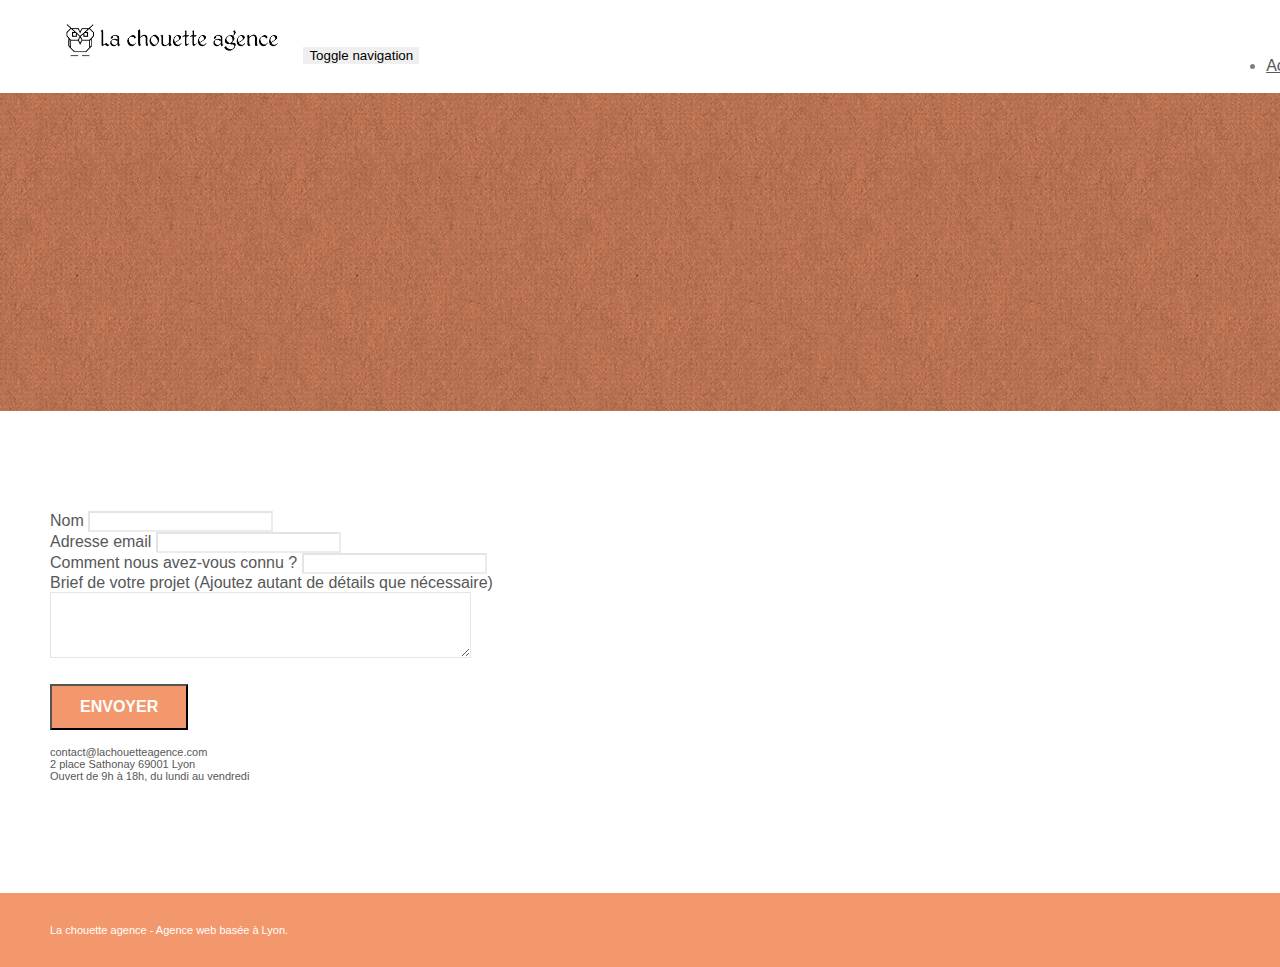
==== page2.html @ 25c2da39 "3 eme commit pour fonctionnement site sur github" ====
<!doctype html>
<html lang="Default">
<head>
    <meta charset="utf-8">
    <meta name="keywords" content="">
    <meta name="description" content="">
    <meta name="viewport" content="width=device-width, initial-scale=1.0, viewport-fit=cover">
    <link rel="shortcut icon" type="image/png" href="favicon.jpg">
    
	<link rel="stylesheet" type="text/css" href="./css/bootstrap.min.css">
	<link rel="stylesheet" type="text/css" href="style.css">
	<link rel="stylesheet" type="text/css" href="./css/font-awesome.min.css">
	<link rel="stylesheet" type="text/css" href="./css/et-line.min.css">
	
    
	<script src="./js/jquery-2.1.0.min.js"></script>
	<script src="./js/bootstrap.min.js"></script>
	<script src="./js/blocs.min.js"></script>
	<script src="./js/jqBootstrapValidation.js"></script>
	<script src="./js/formHandler.js"></script>
    <title>page2</title>

    
<!-- Analytics -->
 
<!-- Analytics END -->
    
</head>
<body>
<!-- Principal conteneur -->
<div class="page-container">
    
<!-- bloc-0 -->
<div class="bloc bgc-white l-bloc " id="bloc-0">
	<div class="container bloc-sm">
		<nav class="navbar row">
			<div class="navbar-header">
				<a class="navbar-brand" href="index.html"><img src="img/la-chouette-agence.png" alt="atlanta web design logo" height="40" /></a>
				<button id="nav-toggle" type="button" class="ui-navbar-toggle navbar-toggle" data-toggle="collapse" data-target=".navbar-1">
					<span class="sr-only">Toggle navigation</span><span class="icon-bar"></span><span class="icon-bar"></span><span class="icon-bar"></span>
				</button>
			</div>
			<div class="collapse navbar-collapse navbar-1 special-dropdown-nav">
				<ul class="site-navigation nav navbar-nav">
					<li>
						<a href="index.html">Accueil</a>
					</li>
					<li>
					</li>
					<li>
						<a href="page2.html">page2 &gt;</a>
					</li>
				</ul>
			</div>
		</nav>
	</div>
</div>
<!-- bloc-0 END -->

<!-- bloc-6 -->
<div class="bloc bg-dots-bg bg-repeat bgc-atomic-tangerine d-bloc bloc-bg-texture texture-paper" id="bloc-6">
	<div class="container bloc-lg">
		<div class="row">
			<div class="col-sm-12">
				<h1 class="text-center hero-bloc-text tc-white">
					Parlons web design !
				</h1>
				<p class="text-center mg-lg tc-white tight-width-whitespace">
					Nous sommes ravis que vous souhaitiez collaborer avec notre agence.<br>
					Parlez-nous de votre projet en complétant le formulaire ci-dessous.
				</p>
			</div>
		</div>
	</div>
</div>
<!-- bloc-6 END -->

<!-- bloc-7 -->
<div class="bloc bgc-white l-bloc" id="bloc-7">
	<div class="container bloc-lg">
		<div class="row">
			<div class="col-sm-6">
				<form id="form_1" novalidate success-msg="Your message has been sent." fail-msg="Sorry it seems that our mail server is not responding, Sorry for the inconvenience!">
					<div class="form-group">
						<label>
							Nom
						</label>
						<input id="name" class="form-control" required />
					</div>
					<div class="form-group">
						<label>
							Adresse email
						</label>
						<input id="email" class="form-control" type="email" required />
					</div>
					<div class="form-group">
						<label>
							Comment nous avez-vous connu ?
						</label>
						<input class="form-control" type="email" required id="input_504" />
					</div>
					<div class="form-group">
						<label>
							Brief de votre projet (Ajoutez autant de détails que nécessaire)<br>
						</label><textarea id="message" class="form-control" rows="4" cols="50" required></textarea>
					</div> 
					<button class="bloc-button btn btn-lg btn-block cta-hero btn-atomic-tangerine" type="submit">
						Envoyer
					</button>
				</form>
			</div>
			<div class="col-sm-6">
				<p>
					contact@lachouetteagence.com<br>2 place Sathonay 69001 Lyon<br>Ouvert de 9h à 18h, du lundi au vendredi<br>
				</p>
			</div>
		</div>
	</div>
</div>
<!-- bloc-7 END -->

<!-- ScrollToTop Button -->
<a class="bloc-button btn btn-d scrollToTop" onclick="scrollToTarget('1')"><span class="fa fa-chevron-up"></span></a>
<!-- ScrollToTop Button END-->


<!-- Footer - bloc-8 -->
<div class="bloc bgc-atomic-tangerine d-bloc" id="bloc-8">
	<div class="container bloc-sm">
		<div class="row">
			<div class="col-sm-12">
				<p class="text-center white">
					La chouette agence - Agence web basée à Lyon.<br>
				</p>
				<div class="row row-no-gutters social">
					<div class="col-sm-3">
						<div class="text-center">
							<a class="social" href="index.html"><span class="fa fa-twitter icon-md"></span></a>
						</div>
					</div>
					<div class="col-sm-3">
						<div class="text-center">
							<a class="social" href="index.html"><span class="fa fa-facebook icon-md"></span></a>
						</div>
					</div>
					<div class="col-sm-3">
						<div class="text-center">
							<a class="social" href="index.html"><span class="fa fa-dribbble icon-md"></span></a>
						</div>
					</div>
					<div class="col-sm-3">
						<div class="text-center">
							<a class="social" href="index.html"><span class="fa fa-instagram icon-md"></span></a>
						</div>
					</div>
				</div>
			</div>
		</div>
	</div>
</div>
<!-- Footer - bloc-8 END -->

</div>
<!-- Principal conteneur END -->
    

</body>
</html>
---- style.css ----
body {
    margin: 0;
    padding: 0;
    background: #FFF;
    overflow-x: hidden;
    -webkit-font-smoothing: antialiased;
    -moz-osx-font-smoothing: grayscale;
}

a,
button {
    transition: all .3s ease-in-out;
    outline: none!important;
}

a:hover {
    text-decoration: none;
    cursor: pointer;
}

#page-loading-blocs-notifaction {
    position: fixed;
    top: 0;
    bottom: 0;
    width: 100%;
    z-index: 100000;
    background: #FFFFFF url("img/pageload-spinner.gif") no-repeat center center;
}

.bloc {
    width: 100%;
    clear: both;
    background: 50% 50% no-repeat;
    padding: 0 50px;
    -webkit-background-size: cover;
    -moz-background-size: cover;
    -o-background-size: cover;
    background-size: cover;
    position: relative;
}

.bloc .container {
    padding-left: 0;
    padding-right: 0;
}

.bloc-lg {
    padding: 100px 50px;
}

.bloc-md {
    padding: 50px;
}

.bloc-sm {
    padding: 20px 50px;
}

.bg-center,
.bg-l-edge,
.bg-r-edge,
.bg-t-edge,
.bg-b-edge,
.bg-tl-edge,
.bg-bl-edge,
.bg-tr-edge,
.bg-br-edge,
.bg-repeat {
    -webkit-background-size: auto!important;
    -moz-background-size: auto!important;
    -o-background-size: auto!important;
    background-size: auto!important;
}

.bg-repeat {
    background: repeat;
}

.bg-t-edge {
    background: top no-repeat;
}

.bloc-bg-texture::before {
    content: "";
    background-size: 2px 2px;
    position: absolute;
    top: 0;
    bottom: 0;
    left: 0;
    right: 0;
}

.texture-paper::before {
    background: url("img/texture-paper.png");
    background-size: 280px 280px;
}

.b-parallax {
    background-attachment: fixed;
}

.d-bloc {
    color: rgba(255, 255, 255, .7);
}

.d-bloc button:hover {
    color: rgba(255, 255, 255, .9);
}

.d-bloc .icon-round,
.d-bloc .icon-square,
.d-bloc .icon-rounded,
.d-bloc .icon-semi-rounded-a,
.d-bloc .icon-semi-rounded-b {
    border-color: rgba(255, 255, 255, .9);
}

.d-bloc .divider-h span {
    border-color: rgba(255, 255, 255, .2);
}

.d-bloc .a-btn,
.d-bloc .navbar a,
.d-bloc .navbar-brand,
.d-bloc a .icon-sm,
.d-bloc a .icon-md,
.d-bloc a .icon-lg,
.d-bloc a .icon-xl,
.d-bloc h1 a,
.d-bloc h2 a,
.d-bloc h3 a,
.d-bloc h4 a,
.d-bloc h5 a,
.d-bloc h6 a,
.d-bloc p a {
    color: rgba(255, 255, 255, .6);
}

.d-bloc .a-btn:hover,
.d-bloc .navbar a:hover,
.d-bloc .navbar-brand:hover,
.d-bloc a:hover .icon-sm,
.d-bloc a:hover .icon-md,
.d-bloc a:hover .icon-lg,
.d-bloc a:hover .icon-xl,
.d-bloc h1 a:hover,
.d-bloc h2 a:hover,
.d-bloc h3 a:hover,
.d-bloc h4 a:hover,
.d-bloc h5 a:hover,
.d-bloc h6 a:hover,
.d-bloc p a:hover {
    color: rgba(255, 255, 255, 1);
}

.d-bloc .navbar-toggle .icon-bar {
    background: rgba(255, 255, 255, 1);
}

.d-bloc .btn-wire,
.d-bloc .btn-wire:hover {
    color: rgba(255, 255, 255, 1);
    border-color: rgba(255, 255, 255, 1);
}

.d-bloc .panel {
    color: rgba(0, 0, 0, .5);
}

.d-bloc .panel button:hover {
    color: rgba(0, 0, 0, .7);
}

.d-bloc .panel icon {
    border-color: rgba(0, 0, 0, .7);
}

.d-bloc .panel .divider-h span {
    border-color: rgba(0, 0, 0, .1);
}

.d-bloc .panel .a-btn {
    color: rgba(0, 0, 0, .6);
}

.d-bloc .panel .a-btn:hover {
    color: rgba(0, 0, 0, 1);
}

.d-bloc .panel .btn-wire,
.d-bloc .panel .btn-wire:hover {
    color: rgba(0, 0, 0, .7);
    border-color: rgba(0, 0, 0, .3);
}

.d-bloc .panel,
.l-bloc {
    color: rgba(0, 0, 0, .5);
}

.d-bloc .panel button:hover,
.l-bloc button:hover {
    color: rgba(0, 0, 0, .7);
}

.l-bloc .icon-round,
.l-bloc .icon-square,
.l-bloc .icon-rounded,
.l-bloc .icon-semi-rounded-a,
.l-bloc .icon-semi-rounded-b {
    border-color: rgba(0, 0, 0, .7);
}

.d-bloc .panel .divider-h span,
.l-bloc .divider-h span {
    border-color: rgba(0, 0, 0, .1);
}

.d-bloc .panel .a-btn,
.l-bloc .a-btn,
.l-bloc .navbar a,
.l-bloc .navbar-brand,
.l-bloc a .icon-sm,
.l-bloc a .icon-md,
.l-bloc a .icon-lg,
.l-bloc a .icon-xl,
.l-bloc h1 a,
.l-bloc h2 a,
.l-bloc h3 a,
.l-bloc h4 a,
.l-bloc h5 a,
.l-bloc h6 a,
.l-bloc p a {
    color: rgba(0, 0, 0, .6);
}

.d-bloc .panel .a-btn:hover,
.l-bloc .a-btn:hover,
.l-bloc .navbar a:hover,
.l-bloc .navbar-brand:hover,
.l-bloc a:hover .icon-sm,
.l-bloc a:hover .icon-md,
.l-bloc a:hover .icon-lg,
.l-bloc a:hover .icon-xl,
.l-bloc h1 a:hover,
.l-bloc h2 a:hover,
.l-bloc h3 a:hover,
.l-bloc h4 a:hover,
.l-bloc h5 a:hover,
.l-bloc h6 a:hover,
.l-bloc p a:hover {
    color: rgba(0, 0, 0, 1);
}

.l-bloc .navbar-toggle .icon-bar {
    color: rgba(0, 0, 0, .6);
}

.d-bloc .panel .btn-wire,
.d-bloc .panel .btn-wire:hover,
.l-bloc .btn-wire,
.l-bloc .btn-wire:hover {
    color: rgba(0, 0, 0, .7);
    border-color: rgba(0, 0, 0, .3);
}

.voffset {
    margin-top: 30px;
}

.voffset-lg {
    margin-top: 80px;
}

.row-no-gutters {
    margin-right: 0;
    margin-left: 0;
}

.row.row-no-gutters > [class^="col-"],
.row.row-no-gutters > [class*=" col-"] {
    padding-right: 0;
    padding-left: 0;
}

#bloc-1-hero h1 {
    font-size: 32px;
}

.navbar {
    margin-bottom: 0;
    z-index: 1;
}

.navbar-brand {
    height: auto;
    padding: 3px 15px;
    font-size: 25px;
    font-weight: normal;
    font-weight: 600;
    line-height: 44px;
}

.navbar-brand img {
    max-height: 200px;
    margin: 0 5px 0 0;
    display: inline;
}

.navbar-brand img[src$=svg] {
    min-width: 100px;
}

.nav-center .navbar-brand img {
    margin: 0;
}

.navbar .nav {
    padding-top: 2px;
    margin-right: -16px;
    float: right;
    z-index: 1;
}

.nav > li {
    float: left;
    margin-top: 4px;
    font-size: 16px;
}

.navbar-nav .open .dropdown-menu > li > a {
    text-align: inherit;
}

.nav > li a:hover,
.nav > li a:focus {
    background: transparent;
}

.navbar-toggle {
    margin: 10px 10px 0 0;
    border: 0px;
}

.navbar-toggle:hover {
    background: transparent!important;
}

.navbar-toggle .icon-bar {
    background-color: rgba(0, 0, 0, .5);
    width: 26px;
}

.nav-invert .navbar .nav {
    float: left;
}

.nav-invert .navbar-header,
.nav-invert .navbar-brand {
    float: right;
    position: relative;
    z-index: 2;
}

@media (min-width: 768px) {
    .site-navigation {
        position: absolute;
        top: 50%;
        right: 20px;
        transform: translate(0, -50%);
        -webkit-transform: translateY(-50%);
    }
    .nav > li .dropdown-menu a,
    .nav > li .dropdown-menu a:hover {
        color: #484848;
    }
    .nav-invert .site-navigation {
        left: 0;
        right: 0;
    }
    .nav-center {
        text-align: center;
    }
    .nav-center .navbar-header {
        width: 100%;
    }
    .nav-center .navbar-header,
    .nav-center .navbar-brand,
    .nav-center .nav > li {
        float: none;
        display: inline-block;
    }
    .nav-center .site-navigation {
        position: relative;
        width: 100%;
        right: 0;
        margin-right: 0px;
        margin-top: 20px;
    }
    .nav-center.mini-nav .navbar-toggle {
        float: none;
        margin: 10px auto 0;
    }
}

.nav > li > .dropdown a {
    background: none!important;
    display: block;
    padding: 14px 15px;
}

nav .caret {
    margin: 0 5px;
}

.dropdown-menu .dropdown-menu {
    top: -8px;
    left: 100%;
}

.dropdown-menu .dropmenu-flow-right {
    top: 100%;
    left: 0;
    margin-left: -1px;
    border-top-left-radius: 0;
    border-top-right-radius: 0;
}

.dropdown-menu .dropdown span {
    border: 4px solid black;
    border-top-color: transparent;
    border-right-color: transparent;
    border-bottom-color: transparent;
    margin: 6px -5px 0 0!important;
    float: right;
}

.mg-md {
    margin-top: 10px;
    margin-bottom: 20px;
}

.mg-lg {
    margin-top: 10px;
    margin-bottom: 40px;
}

.btn {
    margin: 0 5px 5px 0;
}

.btn.pull-right {
    margin: 0 0 5px 5px;
}

.btn-d,
.btn-d:hover,
.btn-d:focus {
    color: #FFF;
    background: rgba(0, 0, 0, .3);
}

button {
    outline: none!important;
}

.btn-rd {
    border-radius: 40px;
}

.btn-clean {
    border: 1px solid rgba(0, 0, 0, .08);
    border-bottom-color: rgba(0, 0, 0, .1);
    text-shadow: 0 1px 0 rgba(0, 0, 1, .1);
    box-shadow: 0 1px 3px rgba(0, 0, 1, .25), inset 0 1px 0 0 rgba(255, 255, 255, .15);
}

.icon-md {
    font-size: 30px!important;
}

.icon-lg {
    font-size: 60px!important;
}

.sm-shadow {
    text-shadow: 0 1px 2px rgba(0, 0, 0, .3);
}

.panel-sq,
.panel-sq .panel-heading,
.panel-sq .panel-footer {
    border-radius: 0;
}

.panel-rd {
    border-radius: 30px;
}

.panel-rd .panel-heading {
    border-radius: 29px 29px 0 0;
}

.panel-rd .panel-footer {
    border-radius: 0 0 29px 29px;
}

.form-control {
    border-color: rgba(0, 0, 0, .1);
    box-shadow: none;
}

.scrollToTop {
    width: 40px;
    height: 40px;
    position: fixed;
    bottom: 20px;
    right: 20px;
    opacity: 0;
    z-index: 500;
    transition: all .3s ease-in-out;
}

.scrollToTop span {
    margin-top: 6px;
}

.showScrollTop {
    font-size: 14px;
    opacity: 1;
}

a[data-lightbox] {
    position: relative;
    display: block;
    text-align: center;
}

a[data-lightbox]:hover::before {
    content: "+";
    font-family: "HelveticaNeue-Light", "Helvetica Neue Light", "Helvetica Neue", Helvetica, Arial;
    font-size: 32px;
    width: 50px;
    height: 50px;
    margin-left: -25px;
    border-radius: 50%;
    background: rgba(0, 0, 0, .6);
    color: #FFF;
    font-weight: 100;
    z-index: 1;
    position: absolute;
    top: 50%;
    transform: translateY(-50%);
    -webkit-transform: translateY(-50%);
}

a[data-lightbox]:hover img {
    opacity: 0.6;
    -webkit-animation-fill-mode: none;
    animation-fill-mode: none;
}

#lightbox-modal {
    display: flex;
    align-items: center;
}

#lightbox-modal .modal-dialog {
    width: 90%;
    max-width: 900px;
    margin: 0 auto 0;
}

#lightbox-modal .modal-dialog img {
    max-height: 90vh;
    margin: 0 auto;
}

.lightbox-caption {
    padding: 20px;
    color: #FFF;
    background: rgba(0, 0, 0, .5);
    position: absolute;
    left: 15px;
    right: 15px;
    bottom: 5px;
}

.close-lightbox {
    color: #FFF;
    font-size: 30px;
    position: absolute;
    top: 20px;
    right: 20px;
    z-index: 20;
    background: rgba(0, 0, 0, .5);
    border: none;
    line-height: 30px;
    padding: 0 9px 5px;
    opacity: 0.3;
}

.close-lightbox:hover,
.next-lightbox:hover,
.prev-lightbox:hover {
    opacity: 1.0;
    color: #FFF;
}

.next-lightbox,
.prev-lightbox {
    font-size: 20px;
    color: rgba(255, 255, 255, .9);
    background: rgba(0, 0, 0, .5);
    transition: all .2s ease-in-out;
    position: absolute;
    top: 45%;
    z-index: 1;
    opacity: 0.4;
}

.next-lightbox {
    padding: 6px 8px 1px 13px;
    right: 25px;
}

.prev-lightbox {
    padding: 6px 13px 1px 10px;
    left: 25px;
}

.snapshot-lb .modal-body {
    padding-bottom: 45px;
}

.snapshot-lb .lightbox-caption {
    padding: 0;
    color: rgba(0, 0, 0, .5);
    background: none;
}

h1,
h2,
h3,
h4,
h5,
h6,
p,
label,
.btn,
a {
    font-family: "helvetica";
    font-weight: 400;
    color: #575757!important;
}

.container {
    max-width: 1000px;
}

.hero-bloc-text {
    font-size: 38px;
}

.hero-bloc-text-sub {
    font-size: 36px;
}

.statement-bloc-text {
    line-height: 26px;
    font-style: italic;
    font-size: 20px;
    text-align: center;
    font-weight: lighter;
    max-width: 520px;
    margin: auto auto auto auto;
}

p {
    font-size: 11px;
}

.tight-width-whitespace {
    max-width: 600px;
    margin: auto auto auto auto;
}

.h1 {
    font-size: 20px;
    font-family: "Open Sans";
}

.cta-hero {
    margin-top: 22px;
    color: #FFFFFF!important;
    text-transform: uppercase;
    padding: 12px 28px 12px 28px;
    font-size: 16px;
    font-weight: 700;
}

.social {
    max-width: 400px;
    margin: auto auto auto auto;
}

h2 {
    font-size: 22px;
    line-height: 1.4em;
}

h3 {
    font-size: 15px;
    text-transform: uppercase;
    font-weight: 700;
    color: #333333!important;
}

.med-width-whitespace {
    max-width: 800px;
    margin: auto auto auto auto;
    box-shadow: 0px 0px 0px #000000;
}

h1 {
    color: #333333!important;
}

h4 {
    color: #333333!important;
}

.icons {
    margin-bottom: 14px;
    margin-top: 24px;
}

.white {
    color: #FFFFFF!important;
}

.portfolio-thumb {
    margin-bottom: 24px;
}

.portfolio-row {
    margin-bottom: 44px;
    margin-top: 50px;
}

.avatar {
    box-shadow: 0px 4px 9px rgba(0, 0, 0, 0.3);
}

.black-background {
    background-color: rgba(165, 147, 99, 0.7);
    padding: 40px 40px 40px 40px;
}

.bold-link {
    font-weight: 900;
    text-decoration: underline!important;
}

.bgc-white {
    background-color: #FFFFFF;
}

.bgc-dark-slate-blue {
    background-color: #364577;
}

.bgc-atomic-tangerine {
    background-color: #F3976C;
}

.tc-white {
    color: #F3976C!important;
}

.btn-atomic-tangerine {
    background: #F3976C;
    color: #FFFFFF!important;
}

.btn-atomic-tangerine:hover {
    background: #c27956!important;
    color: #FFFFFF!important;
}

.ltc-white {
    color: #FFFFFF!important;
}

.ltc-white:hover {
    color: #cccccc!important;
}

.ltc-atomic-tangerine {
    color: #F3976C!important;
}

.ltc-atomic-tangerine:hover {
    color: #c27956!important;
}

.icon-dark-slate-blue {
    color: #364577!important;
    border-color: #364577!important;
}

.bg-dots-bg {
    background-image: url("img/dots-bg.png");
}

.bg-lines-h2-bg {
    background-image: url("img/lines-h2-bg.png");
}

.bg-banniere {
    background-image: url("img/la-chouette-agence-banniere.jpg");
}

.bg-presentation {
    background-image: url("img/image-de-presentation.bmp");
}

@media (max-width: 1024px) {
    .bloc {
        padding-left: 20px;
        padding-right: 20px;
    }
    .bloc.full-width-bloc,
    .bloc-tile-2.full-width-bloc .container,
    .bloc-tile-3.full-width-bloc .container,
    .bloc-tile-4.full-width-bloc .container {
        padding-left: 0;
        padding-right: 0;
    }
}

@media (max-width: 992px) and (min-width: 768px) {
    .navbar .nav {
        max-width: 80%
    }
    .nav-center.navbar .nav {
        max-width: 100%
    }
}

@media only screen and (min-device-width: 768px) and (max-device-width: 1024px) and (orientation: landscape) {
    .b-parallax {
        background-attachment: scroll;
    }
}

@media only screen and (min-device-width: 1024px) and (max-device-width: 1366px) and (-webkit-min-device-pixel-ratio: 1.5) {
    .b-parallax {
        background-attachment: scroll;
    }
}

@media (max-width: 991px) {
    .container {
        width: 100%;
    }
    .b-parallax {
        background-attachment: scroll;
    }
    .page-container,
    #hero-bloc {
        overflow-x: hidden;
        position: relative;
    }
    .bloc {
        padding-left: constant(safe-area-inset-left);
        padding-right: constant(safe-area-inset-right);
    }
    .bloc-group,
    .bloc-group .bloc {
        display: block;
        width: 100%;
    }
    .bloc-fill-screen .fill-bloc-top-edge,
    .bloc-fill-screen .fill-bloc-bottom-edge {
        padding: 0 20px;
        padding-left: constant(safe-area-inset-left);
        padding-right: constant(safe-area-inset-right);
    }
}

@media (max-width: 767px) {
    .page-container {
        overflow-x: hidden;
        position: relative;
    }
    h1,
    h2,
    h3,
    h4,
    h5,
    h6,
    p,
    #disqus_thread {
        padding-left: 10px!important;
        padding-right: 10px!important;
    }
    .b-parallax {
        background-attachment: scroll;
    }
    .navbar .nav {
        padding-top: 0;
        border-top: 1px solid rgba(0, 0, 0, .2);
        float: none!important;
    }
    .navbar.row {
        margin-left: 0;
        margin-right: 0;
    }
    .site-navigation {
        position: inherit;
        transform: none;
        -webkit-transform: none;
        -ms-transform: none;
    }
    .nav > li {
        margin-top: 0;
        border-bottom: 1px solid rgba(0, 0, 0, .1);
        background: rgba(0, 0, 0, .05);
        text-align: left;
        padding-left: 15px;
        width: 100%;
    }
    .nav > li:hover {
        background: rgba(0, 0, 0, .08);
    }
    .dropdown .dropdown a .caret {
        float: none;
        margin: 5px 0 0 10px!important;
        border: 4px solid black;
        border-bottom-color: transparent;
        border-right-color: transparent;
        border-left-color: transparent;
    }
    #hero-bloc .navbar .nav {
        background: rgba(0, 0, 0, .8);
    }
    #hero-bloc .navbar .nav a {
        color: rgba(255, 255, 255, .6);
    }
    .hero {
        padding: 50px 0;
    }
    .hero-nav {
        left: -1px;
        right: -1px;
    }
    .navbar-collapse {
        padding: 0;
        overflow-x: hidden;
        -webkit-box-shadow: none;
        box-shadow: none;
    }
    .navbar-brand img {
        max-height: 40px;
        width: auto;
    }
    .nav-invert .navbar-header {
        float: none;
        width: 100%;
    }
    .nav-invert .navbar-toggle {
        float: left;
        margin-left: 10px;
    }
    .bloc {
        padding-left: 0;
        padding-right: 0;
    }
    .bloc-xxl,
    .bloc-xl,
    .bloc-lg {
        padding: 40px 0;
    }
    .bloc-sm,
    .bloc-md {
        padding-left: 0;
        padding-right: 0;
    }
    .bloc-tile-2 .container,
    .bloc-tile-3 .container,
    .bloc-tile-4 .container,
    .bloc-fill-screen .fill-bloc-top-edge,
    .bloc-fill-screen .fill-bloc-bottom-edge {
        padding-left: 0;
        padding-right: 0;
    }
    .a-block {
        padding: 0 10px;
    }
    .btn-dwn {
        display: none;
    }
    .voffset {
        margin-top: 5px;
    }
    .voffset-md {
        margin-top: 20px;
    }
    .voffset-lg {
        margin-top: 30px;
    }
    form {
        padding: 5px;
    }
    .close-lightbox {
        display: inline-block;
    }
    .blocsapp-device-iphone5 {
        background-size: 216px 425px;
        padding-top: 60px;
        width: 216px;
        height: 425px;
    }
    .blocsapp-device-iphone5 img {
        width: 180px;
        height: 320px;
    }
}

@media (max-width: 400px) {
    .bloc {
        padding-left: 0;
        padding-right: 0;
    }
}

@media (max-width: 767px) {
    .bloc-mob-center-text {
        text-align: center;
    }
}
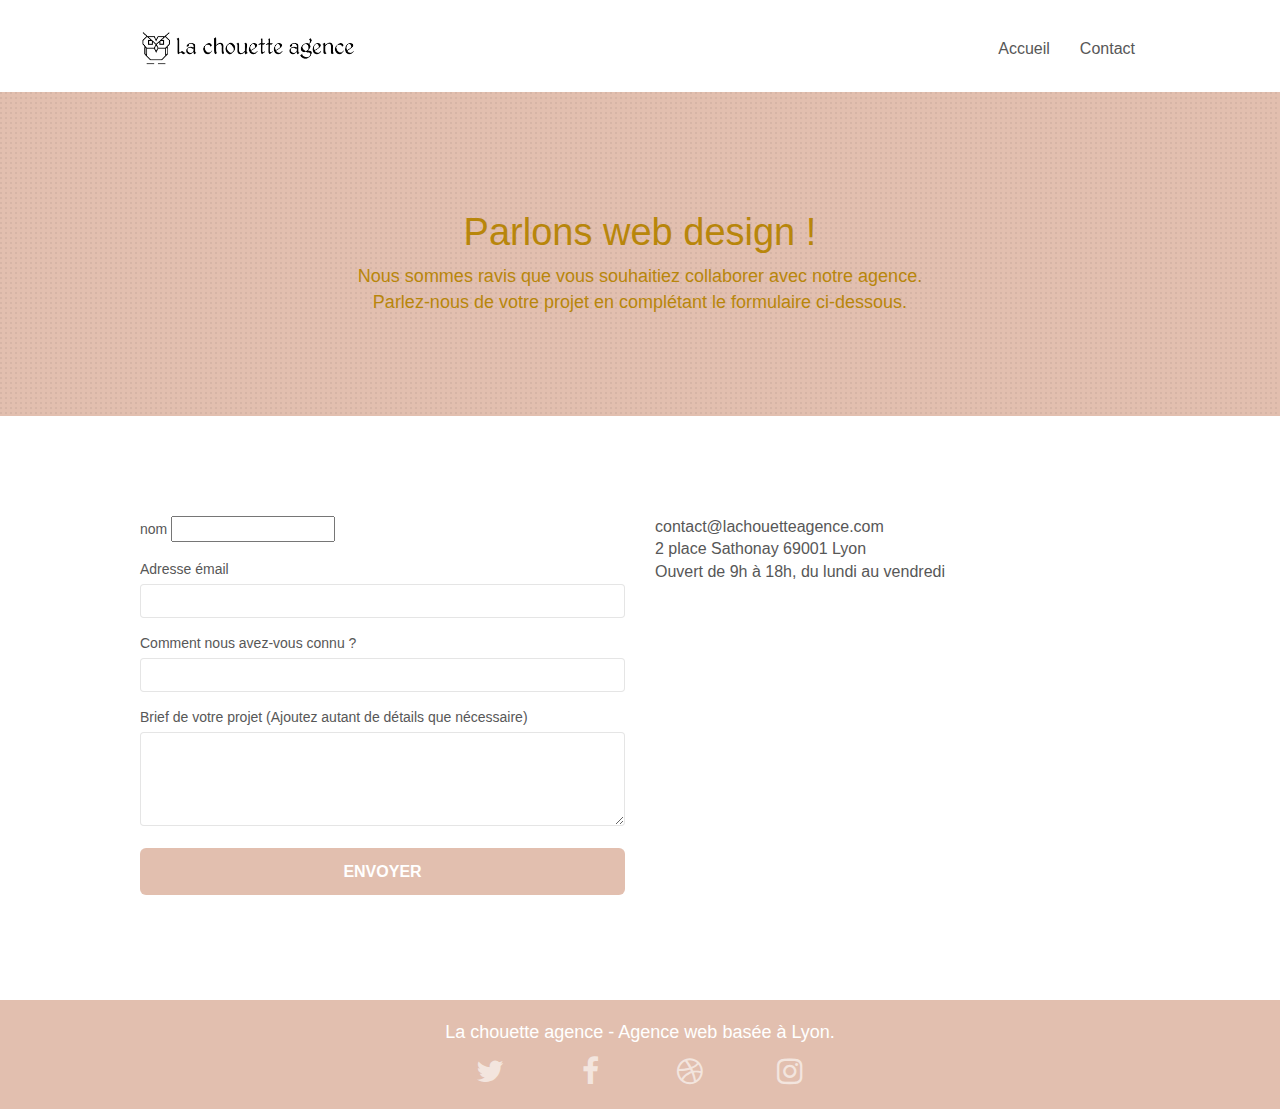
==== commit 3b8319a9: "réparation contraste et compression image" ====
--- a/page2.html
+++ b/page2.html
@@ -1,24 +1,24 @@
 <!doctype html>
-<html lang="Default">
+<html lang="fr">
 <head>
-    <meta charset="utf-8">
+	<meta charset="utf-8">
     <meta name="keywords" content="">
     <meta name="description" content="">
     <meta name="viewport" content="width=device-width, initial-scale=1.0, viewport-fit=cover">
     <link rel="shortcut icon" type="image/png" href="favicon.jpg">
+    <link rel="stylesheet" type="text/css" href="./css/bootstrap.css">
+	<link rel="stylesheet" type="text/css" href="style.css">
+	<link rel="stylesheet" type="text/css" href="./css/font-awesome.css">
+	<link rel="stylesheet" type="text/css" href="./css/et-line.css">
+	<script src="./js/jquery-2.1.0.js"></script>
+	<script src="./js/bootstrap.js"></script>
+	<script src="./js/blocs.js"></script>
+	<script src="./js/jquery.touchSwipe.js" defer></script>
+	<script src="./js/gmaps.js"></script>
+
     
-	<link rel="stylesheet" type="text/css" href="./css/bootstrap.min.css">
-	<link rel="stylesheet" type="text/css" href="style.css">
-	<link rel="stylesheet" type="text/css" href="./css/font-awesome.min.css">
-	<link rel="stylesheet" type="text/css" href="./css/et-line.min.css">
 	
-    
-	<script src="./js/jquery-2.1.0.min.js"></script>
-	<script src="./js/bootstrap.min.js"></script>
-	<script src="./js/blocs.min.js"></script>
-	<script src="./js/jqBootstrapValidation.js"></script>
-	<script src="./js/formHandler.js"></script>
-    <title>page2</title>
+    <title>Contact</title>
 
     
 <!-- Analytics -->
@@ -43,12 +43,12 @@
 			<div class="collapse navbar-collapse navbar-1 special-dropdown-nav">
 				<ul class="site-navigation nav navbar-nav">
 					<li>
-						<a href="index.html">Accueil</a>
+						<a href="index.html" aria-label="lien vers la page d'accueil" title="page d'accueil">Accueil</a>
 					</li>
 					<li>
 					</li>
 					<li>
-						<a href="page2.html">page2 &gt;</a>
+						<a href="page2.html" aria-label="lien vers la page de contact" title="page de contact">Contact</a>
 					</li>
 				</ul>
 			</div>
@@ -63,11 +63,12 @@
 		<div class="row">
 			<div class="col-sm-12">
 				<h1 class="text-center hero-bloc-text tc-white">
-					Parlons web design !
+				 <span>	Parlons web design !</span>
+					
 				</h1>
-				<p class="text-center mg-lg tc-white tight-width-whitespace">
+				<p class="text-center mg-lg tc-white tight-width-whitespace"><span>
 					Nous sommes ravis que vous souhaitiez collaborer avec notre agence.<br>
-					Parlez-nous de votre projet en complétant le formulaire ci-dessous.
+					Parlez-nous de votre projet en complétant le formulaire ci-dessous.</span>
 				</p>
 			</div>
 		</div>
@@ -82,25 +83,27 @@
 			<div class="col-sm-6">
 				<form id="form_1" novalidate success-msg="Your message has been sent." fail-msg="Sorry it seems that our mail server is not responding, Sorry for the inconvenience!">
 					<div class="form-group">
-						<label>
-							Nom
+						<label for="nom">
+						 nom
 						</label>
-						<input id="name" class="form-control" required />
+							<input id="nom" name="nom" type="text">
+					
+					
 					</div>
 					<div class="form-group">
-						<label>
-							Adresse email
-						</label>
+						<label for="email">
+							Adresse émail
+													</label>
 						<input id="email" class="form-control" type="email" required />
 					</div>
 					<div class="form-group">
-						<label>
+						<label for="input_504">
 							Comment nous avez-vous connu ?
 						</label>
 						<input class="form-control" type="email" required id="input_504" />
 					</div>
 					<div class="form-group">
-						<label>
+						<label for ="message">
 							Brief de votre projet (Ajoutez autant de détails que nécessaire)<br>
 						</label><textarea id="message" class="form-control" rows="4" cols="50" required></textarea>
 					</div> 
@@ -135,22 +138,22 @@
 				<div class="row row-no-gutters social">
 					<div class="col-sm-3">
 						<div class="text-center">
-							<a class="social" href="index.html"><span class="fa fa-twitter icon-md"></span></a>
+							<a class="social" aria-label="Twitter" href="https://twitter.com"><span class="fa fa-twitter icon-md "></span></a>
 						</div>
 					</div>
 					<div class="col-sm-3">
 						<div class="text-center">
-							<a class="social" href="index.html"><span class="fa fa-facebook icon-md"></span></a>
+							<a class="social" aria-label="Facebook" href="https://www.facebook.com/"><span class="fa fa-facebook icon-md "></span></a>
 						</div>
 					</div>
 					<div class="col-sm-3">
 						<div class="text-center">
-							<a class="social" href="index.html"><span class="fa fa-dribbble icon-md"></span></a>
+							<a class="social" aria-label="Dribble" href="https://dribbble.com/"><span class="fa fa-dribbble icon-md "></span></a>
 						</div>
 					</div>
 					<div class="col-sm-3">
 						<div class="text-center">
-							<a class="social" href="index.html"><span class="fa fa-instagram icon-md"></span></a>
+							<a class="social" aria-label="Instagram" href="https://www.instagram.com/"><span class="fa fa-instagram icon-md "></span></a>
 						</div>
 					</div>
 				</div>
--- a/style.css
+++ b/style.css
@@ -1,10 +1,12 @@
 body {
     margin: 0;
     padding: 0;
-    background: #FFF;
-    overflow-x: hidden;
-    -webkit-font-smoothing: antialiased;
-    -moz-osx-font-smoothing: grayscale;
+  
+    font-family: "Helvetica", "sans-serif";
+   
+}
+#bloc-8{background-color:#c2785679 ;
+
 }
 
 a,
@@ -361,7 +363,34 @@
     position: relative;
     z-index: 2;
 }
-
+p,.text-center{ font-size: 18px;
+
+}
+
+#bloc-6{background-color:#c2785679 ;
+
+}
+.hero-bloc-text{  color:#c2785679 ;
+
+}
+.col-xs-12 {color:#c2785679 ;
+
+}
+.col-sm-6 p {font-size: 16px;
+
+}
+
+.tight-width-whitespace span { color:#b8860b ;
+   
+
+}
+
+.tc-white span{color:#b8860b ;
+
+}
+.col-sm-4{margin-top: 20px;
+
+}
 @media (min-width: 768px) {
     .site-navigation {
         position: absolute;
@@ -435,9 +464,10 @@
     float: right;
 }
 
-.mg-md {
+.mg-md {                          /*réparation contraste h2 mg-md*/
     margin-top: 10px;
     margin-bottom: 20px;
+    color: #000000;
 }
 
 .mg-lg {
@@ -686,7 +716,7 @@
 }
 
 .h1 {
-    font-size: 20px;
+    font-size: 22px;
     font-family: "Open Sans";
 }
 
@@ -705,12 +735,12 @@
 }
 
 h2 {
-    font-size: 22px;
+    font-size: 20px;
     line-height: 1.4em;
 }
 
 h3 {
-    font-size: 15px;
+    font-size: 16px;
     text-transform: uppercase;
     font-weight: 700;
     color: #333333!important;
@@ -775,17 +805,17 @@
 }
 
 .tc-white {
-    color: #F3976C!important;
+    color: #ffd700!important;
 }
 
 .btn-atomic-tangerine {
-    background: #F3976C;
-    color: #FFFFFF!important;
+    background:#c2785679!important;
+    color: #fff!important;
 }
 
 .btn-atomic-tangerine:hover {
-    background: #c27956!important;
-    color: #FFFFFF!important;
+    color:#846f13!important;
+    color: #FFF!important;
 }
 
 .ltc-white {
@@ -797,11 +827,11 @@
 }
 
 .ltc-atomic-tangerine {
-    color: #F3976C!important;
+    color:#c2846f13!important;
 }
 
 .ltc-atomic-tangerine:hover {
-    color: #c27956!important;
+    color:#846f13!important;
 }
 
 .icon-dark-slate-blue {
--- a/css/et-line.css
+++ b/css/et-line.css
@@ -0,0 +1,519 @@
+@font-face {
+    font-family: et-line;
+    src: url(../fonts/et-line.eot);
+    src: url(../fonts/et-line.eot?#iefix) format('embedded-opentype'), url(../fonts/et-line.woff) format('woff'), url(../fonts/et-line.ttf) format('truetype'), url(../fonts/et-line.svg#et-line) format('svg');
+    font-weight: 400;
+    font-style: normal
+}
+
+.et-icon-adjustments,
+.et-icon-alarmclock,
+.et-icon-anchor,
+.et-icon-aperture,
+.et-icon-attachment,
+.et-icon-bargraph,
+.et-icon-basket,
+.et-icon-beaker,
+.et-icon-bike,
+.et-icon-book-open,
+.et-icon-briefcase,
+.et-icon-browser,
+.et-icon-calendar,
+.et-icon-camera,
+.et-icon-caution,
+.et-icon-chat,
+.et-icon-circle-compass,
+.et-icon-clipboard,
+.et-icon-clock,
+.et-icon-cloud,
+.et-icon-compass,
+.et-icon-desktop,
+.et-icon-dial,
+.et-icon-document,
+.et-icon-documents,
+.et-icon-download,
+.et-icon-dribbble,
+.et-icon-edit,
+.et-icon-envelope,
+.et-icon-expand,
+.et-icon-facebook,
+.et-icon-flag,
+.et-icon-focus,
+.et-icon-gears,
+.et-icon-genius,
+.et-icon-gift,
+.et-icon-global,
+.et-icon-globe,
+.et-icon-googleplus,
+.et-icon-grid,
+.et-icon-happy,
+.et-icon-hazardous,
+.et-icon-heart,
+.et-icon-hotairballoon,
+.et-icon-hourglass,
+.et-icon-key,
+.et-icon-laptop,
+.et-icon-layers,
+.et-icon-lifesaver,
+.et-icon-lightbulb,
+.et-icon-linegraph,
+.et-icon-linkedin,
+.et-icon-lock,
+.et-icon-magnifying-glass,
+.et-icon-map,
+.et-icon-map-pin,
+.et-icon-megaphone,
+.et-icon-mic,
+.et-icon-mobile,
+.et-icon-newspaper,
+.et-icon-notebook,
+.et-icon-paintbrush,
+.et-icon-paperclip,
+.et-icon-pencil,
+.et-icon-phone,
+.et-icon-picture,
+.et-icon-pictures,
+.et-icon-piechart,
+.et-icon-presentation,
+.et-icon-pricetags,
+.et-icon-printer,
+.et-icon-profile-female,
+.et-icon-profile-male,
+.et-icon-puzzle,
+.et-icon-quote,
+.et-icon-recycle,
+.et-icon-refresh,
+.et-icon-ribbon,
+.et-icon-rss,
+.et-icon-sad,
+.et-icon-scissors,
+.et-icon-scope,
+.et-icon-search,
+.et-icon-shield,
+.et-icon-speedometer,
+.et-icon-strategy,
+.et-icon-streetsign,
+.et-icon-tablet,
+.et-icon-target,
+.et-icon-telescope,
+.et-icon-toolbox,
+.et-icon-tools,
+.et-icon-tools-2,
+.et-icon-trophy,
+.et-icon-tumblr,
+.et-icon-twitter,
+.et-icon-upload,
+.et-icon-video,
+.et-icon-wallet,
+.et-icon-wine {
+    font-family: et-line;
+  
+    font-style: normal;
+    font-weight: 400;
+    font-variant: normal;
+    text-transform: none;
+    line-height: 1;
+    -webkit-font-smoothing: antialiased;
+    -moz-osx-font-smoothing: grayscale;
+    display: inline-block
+}
+
+.et-icon-mobile:before {
+    content: "\e000"
+}
+
+.et-icon-laptop:before {
+    content: "\e001"
+}
+
+.et-icon-desktop:before {
+    content: "\e002"
+}
+
+.et-icon-tablet:before {
+    content: "\e003"
+}
+
+.et-icon-phone:before {
+    content: "\e004"
+}
+
+.et-icon-document:before {
+    content: "\e005"
+}
+
+.et-icon-documents:before {
+    content: "\e006"
+}
+
+.et-icon-search:before {
+    content: "\e007"
+}
+
+.et-icon-clipboard:before {
+    content: "\e008"
+}
+
+.et-icon-newspaper:before {
+    content: "\e009"
+}
+
+.et-icon-notebook:before {
+    content: "\e00a"
+}
+
+.et-icon-book-open:before {
+    content: "\e00b"
+}
+
+.et-icon-browser:before {
+    content: "\e00c"
+}
+
+.et-icon-calendar:before {
+    content: "\e00d"
+}
+
+.et-icon-presentation:before {
+    content: "\e00e"
+}
+
+.et-icon-picture:before {
+    content: "\e00f"
+}
+
+.et-icon-pictures:before {
+    content: "\e010"
+}
+
+.et-icon-video:before {
+    content: "\e011"
+}
+
+.et-icon-camera:before {
+    content: "\e012"
+}
+
+.et-icon-printer:before {
+    content: "\e013"
+}
+
+.et-icon-toolbox:before {
+    content: "\e014"
+}
+
+.et-icon-briefcase:before {
+    content: "\e015"
+}
+
+.et-icon-wallet:before {
+    content: "\e016"
+}
+
+.et-icon-gift:before {
+    content: "\e017"
+}
+
+.et-icon-bargraph:before {
+    content: "\e018"
+}
+
+.et-icon-grid:before {
+    content: "\e019"
+}
+
+.et-icon-expand:before {
+    content: "\e01a"
+}
+
+.et-icon-focus:before {
+    content: "\e01b"
+}
+
+.et-icon-edit:before {
+    content: "\e01c"
+}
+
+.et-icon-adjustments:before {
+    content: "\e01d"
+}
+
+.et-icon-ribbon:before {
+    content: "\e01e"
+}
+
+.et-icon-hourglass:before {
+    content: "\e01f"
+}
+
+.et-icon-lock:before {
+    content: "\e020"
+}
+
+.et-icon-megaphone:before {
+    content: "\e021"
+}
+
+.et-icon-shield:before {
+    content: "\e022"
+}
+
+.et-icon-trophy:before {
+    content: "\e023"
+}
+
+.et-icon-flag:before {
+    content: "\e024"
+}
+
+.et-icon-map:before {
+    content: "\e025"
+}
+
+.et-icon-puzzle:before {
+    content: "\e026"
+}
+
+.et-icon-basket:before {
+    content: "\e027"
+}
+
+.et-icon-envelope:before {
+    content: "\e028"
+}
+
+.et-icon-streetsign:before {
+    content: "\e029"
+}
+
+.et-icon-telescope:before {
+    content: "\e02a"
+}
+
+.et-icon-gears:before {
+    content: "\e02b"
+}
+
+.et-icon-key:before {
+    content: "\e02c"
+}
+
+.et-icon-paperclip:before {
+    content: "\e02d"
+}
+
+.et-icon-attachment:before {
+    content: "\e02e"
+}
+
+.et-icon-pricetags:before {
+    content: "\e02f"
+}
+
+.et-icon-lightbulb:before {
+    content: "\e030"
+}
+
+.et-icon-layers:before {
+    content: "\e031"
+}
+
+.et-icon-pencil:before {
+    content: "\e032"
+}
+
+.et-icon-tools:before {
+    content: "\e033"
+}
+
+.et-icon-tools-2:before {
+    content: "\e034"
+}
+
+.et-icon-scissors:before {
+    content: "\e035"
+}
+
+.et-icon-paintbrush:before {
+    content: "\e036"
+}
+
+.et-icon-magnifying-glass:before {
+    content: "\e037"
+}
+
+.et-icon-circle-compass:before {
+    content: "\e038"
+}
+
+.et-icon-linegraph:before {
+    content: "\e039"
+}
+
+.et-icon-mic:before {
+    content: "\e03a"
+}
+
+.et-icon-strategy:before {
+    content: "\e03b"
+}
+
+.et-icon-beaker:before {
+    content: "\e03c"
+}
+
+.et-icon-caution:before {
+    content: "\e03d"
+}
+
+.et-icon-recycle:before {
+    content: "\e03e"
+}
+
+.et-icon-anchor:before {
+    content: "\e03f"
+}
+
+.et-icon-profile-male:before {
+    content: "\e040"
+}
+
+.et-icon-profile-female:before {
+    content: "\e041"
+}
+
+.et-icon-bike:before {
+    content: "\e042"
+}
+
+.et-icon-wine:before {
+    content: "\e043"
+}
+
+.et-icon-hotairballoon:before {
+    content: "\e044"
+}
+
+.et-icon-globe:before {
+    content: "\e045"
+}
+
+.et-icon-genius:before {
+    content: "\e046"
+}
+
+.et-icon-map-pin:before {
+    content: "\e047"
+}
+
+.et-icon-dial:before {
+    content: "\e048"
+}
+
+.et-icon-chat:before {
+    content: "\e049"
+}
+
+.et-icon-heart:before {
+    content: "\e04a"
+}
+
+.et-icon-cloud:before {
+    content: "\e04b"
+}
+
+.et-icon-upload:before {
+    content: "\e04c"
+}
+
+.et-icon-download:before {
+    content: "\e04d"
+}
+
+.et-icon-target:before {
+    content: "\e04e"
+}
+
+.et-icon-hazardous:before {
+    content: "\e04f"
+}
+
+.et-icon-piechart:before {
+    content: "\e050"
+}
+
+.et-icon-speedometer:before {
+    content: "\e051"
+}
+
+.et-icon-global:before {
+    content: "\e052"
+}
+
+.et-icon-compass:before {
+    content: "\e053"
+}
+
+.et-icon-lifesaver:before {
+    content: "\e054"
+}
+
+.et-icon-clock:before {
+    content: "\e055"
+}
+
+.et-icon-aperture:before {
+    content: "\e056"
+}
+
+.et-icon-quote:before {
+    content: "\e057"
+}
+
+.et-icon-scope:before {
+    content: "\e058"
+}
+
+.et-icon-alarmclock:before {
+    content: "\e059"
+}
+
+.et-icon-refresh:before {
+    content: "\e05a"
+}
+
+.et-icon-happy:before {
+    content: "\e05b"
+}
+
+.et-icon-sad:before {
+    content: "\e05c"
+}
+
+.et-icon-facebook:before {
+    content: "\e05d"
+}
+
+.et-icon-twitter:before {
+    content: "\e05e"
+}
+
+.et-icon-googleplus:before {
+    content: "\e05f"
+}
+
+.et-icon-rss:before {
+    content: "\e060"
+}
+
+.et-icon-tumblr:before {
+    content: "\e061"
+}
+
+.et-icon-linkedin:before {
+    content: "\e062"
+}
+
+.et-icon-dribbble:before {
+    content: "\e063"
+}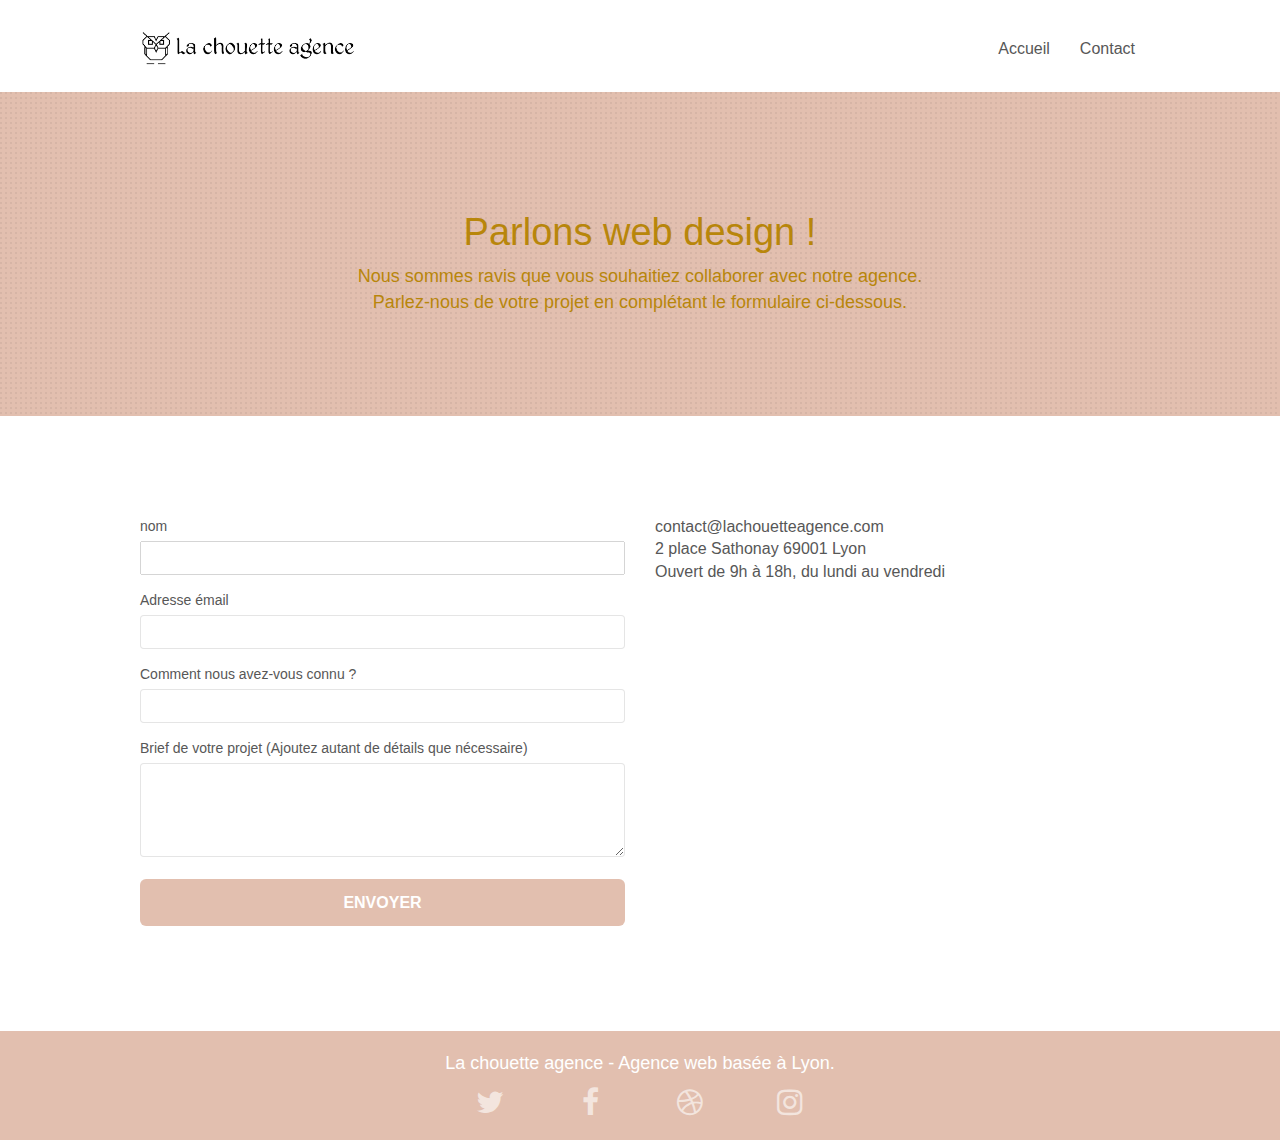
==== commit d0d4a9c6: "integration liens partenaires" ====
--- a/page2.html
+++ b/page2.html
@@ -2,20 +2,21 @@
 <html lang="fr">
 <head>
 	<meta charset="utf-8">
-    <meta name="keywords" content="">
-    <meta name="description" content="">
+    <meta name="La chouette Agence" content="meilleur-seo-paris-france,une expertise reconnue depuis plusieurs années déjà
+	">
+    <meta name="La Chouette Agence" content="Expert En Référencement">
     <meta name="viewport" content="width=device-width, initial-scale=1.0, viewport-fit=cover">
     <link rel="shortcut icon" type="image/png" href="favicon.jpg">
     <link rel="stylesheet" type="text/css" href="./css/bootstrap.css">
 	<link rel="stylesheet" type="text/css" href="style.css">
 	<link rel="stylesheet" type="text/css" href="./css/font-awesome.css">
 	<link rel="stylesheet" type="text/css" href="./css/et-line.css">
-	<script src="./js/jquery-2.1.0.js"></script>
-	<script src="./js/bootstrap.js"></script>
-	<script src="./js/blocs.js"></script>
-	<script src="./js/jquery.touchSwipe.js" defer></script>
-	<script src="./js/gmaps.js"></script>
-
+	<script defer src="./js/jquery-2.1.0.js"></script>
+	<script defer src="./js/bootstrap.js"></script>
+	<script defer src="./js/blocs.js"></script>
+	<script  defer src="./js/jqBootstrapValidation.js"></script>
+	<script defer src="./js/formHandler.js"></script>
+	
     
 	
     <title>Contact</title>
@@ -31,7 +32,7 @@
 <div class="page-container">
     
 <!-- bloc-0 -->
-<div class="bloc bgc-white l-bloc " id="bloc-0">
+<header class="bloc bgc-white l-bloc " id="bloc-0">
 	<div class="container bloc-sm">
 		<nav class="navbar row">
 			<div class="navbar-header">
@@ -54,11 +55,11 @@
 			</div>
 		</nav>
 	</div>
-</div>
+</header>
 <!-- bloc-0 END -->
 
 <!-- bloc-6 -->
-<div class="bloc bg-dots-bg bg-repeat bgc-atomic-tangerine d-bloc bloc-bg-texture texture-paper" id="bloc-6">
+<section class="bloc bg-dots-bg bg-repeat bgc-atomic-tangerine d-bloc bloc-bg-texture texture-paper" id="bloc-6">
 	<div class="container bloc-lg">
 		<div class="row">
 			<div class="col-sm-12">
@@ -73,11 +74,11 @@
 			</div>
 		</div>
 	</div>
-</div>
+</section>
 <!-- bloc-6 END -->
 
 <!-- bloc-7 -->
-<div class="bloc bgc-white l-bloc" id="bloc-7">
+<section class="bloc bgc-white l-bloc" id="bloc-7">
 	<div class="container bloc-lg">
 		<div class="row">
 			<div class="col-sm-6">
@@ -119,16 +120,16 @@
 			</div>
 		</div>
 	</div>
-</div>
+</section>
 <!-- bloc-7 END -->
 
 <!-- ScrollToTop Button -->
-<a class="bloc-button btn btn-d scrollToTop" onclick="scrollToTarget('1')"><span class="fa fa-chevron-up"></span></a>
+<a class="bloc-button btn btn-d scrollToTop"aria-label=" bouton permettant de revenir au formulaire de contact " onclick="scrollToTarget('1')"><span class="fa fa-chevron-up"></span></a>
 <!-- ScrollToTop Button END-->
 
 
 <!-- Footer - bloc-8 -->
-<div class="bloc bgc-atomic-tangerine d-bloc" id="bloc-8">
+<Footer class="bloc bgc-atomic-tangerine d-bloc" id="bloc-8">
 	<div class="container bloc-sm">
 		<div class="row">
 			<div class="col-sm-12">
@@ -160,7 +161,7 @@
 			</div>
 		</div>
 	</div>
-</div>
+</footer>
 <!-- Footer - bloc-8 END -->
 
 </div>
--- a/style.css
+++ b/style.css
@@ -391,6 +391,13 @@
 .col-sm-4{margin-top: 20px;
 
 }
+#nom{ 
+
+   width:100%;
+   height: 34px;
+opacity: 0.3;
+
+}
 @media (min-width: 768px) {
     .site-navigation {
         position: absolute;
@@ -878,13 +885,13 @@
     }
 }
 
-@media only screen and (min-device-width: 768px) and (max-device-width: 1024px) and (orientation: landscape) {
+@media only screen and (min-width: 768px) and (max-width: 1024px) and (orientation: landscape) {
     .b-parallax {
         background-attachment: scroll;
     }
 }
 
-@media only screen and (min-device-width: 1024px) and (max-device-width: 1366px) and (-webkit-min-device-pixel-ratio: 1.5) {
+@media only screen and (min-width: 1024px) and (max-width: 1366px) and (-webkit-min-device-pixel-ratio: 1.5) {
     .b-parallax {
         background-attachment: scroll;
     }
@@ -902,10 +909,8 @@
         overflow-x: hidden;
         position: relative;
     }
-    .bloc {
-        padding-left: constant(safe-area-inset-left);
-        padding-right: constant(safe-area-inset-right);
-    }
+   
+    
     .bloc-group,
     .bloc-group .bloc {
         display: block;
@@ -914,8 +919,7 @@
     .bloc-fill-screen .fill-bloc-top-edge,
     .bloc-fill-screen .fill-bloc-bottom-edge {
         padding: 0 20px;
-        padding-left: constant(safe-area-inset-left);
-        padding-right: constant(safe-area-inset-right);
+       
     }
 }
 
